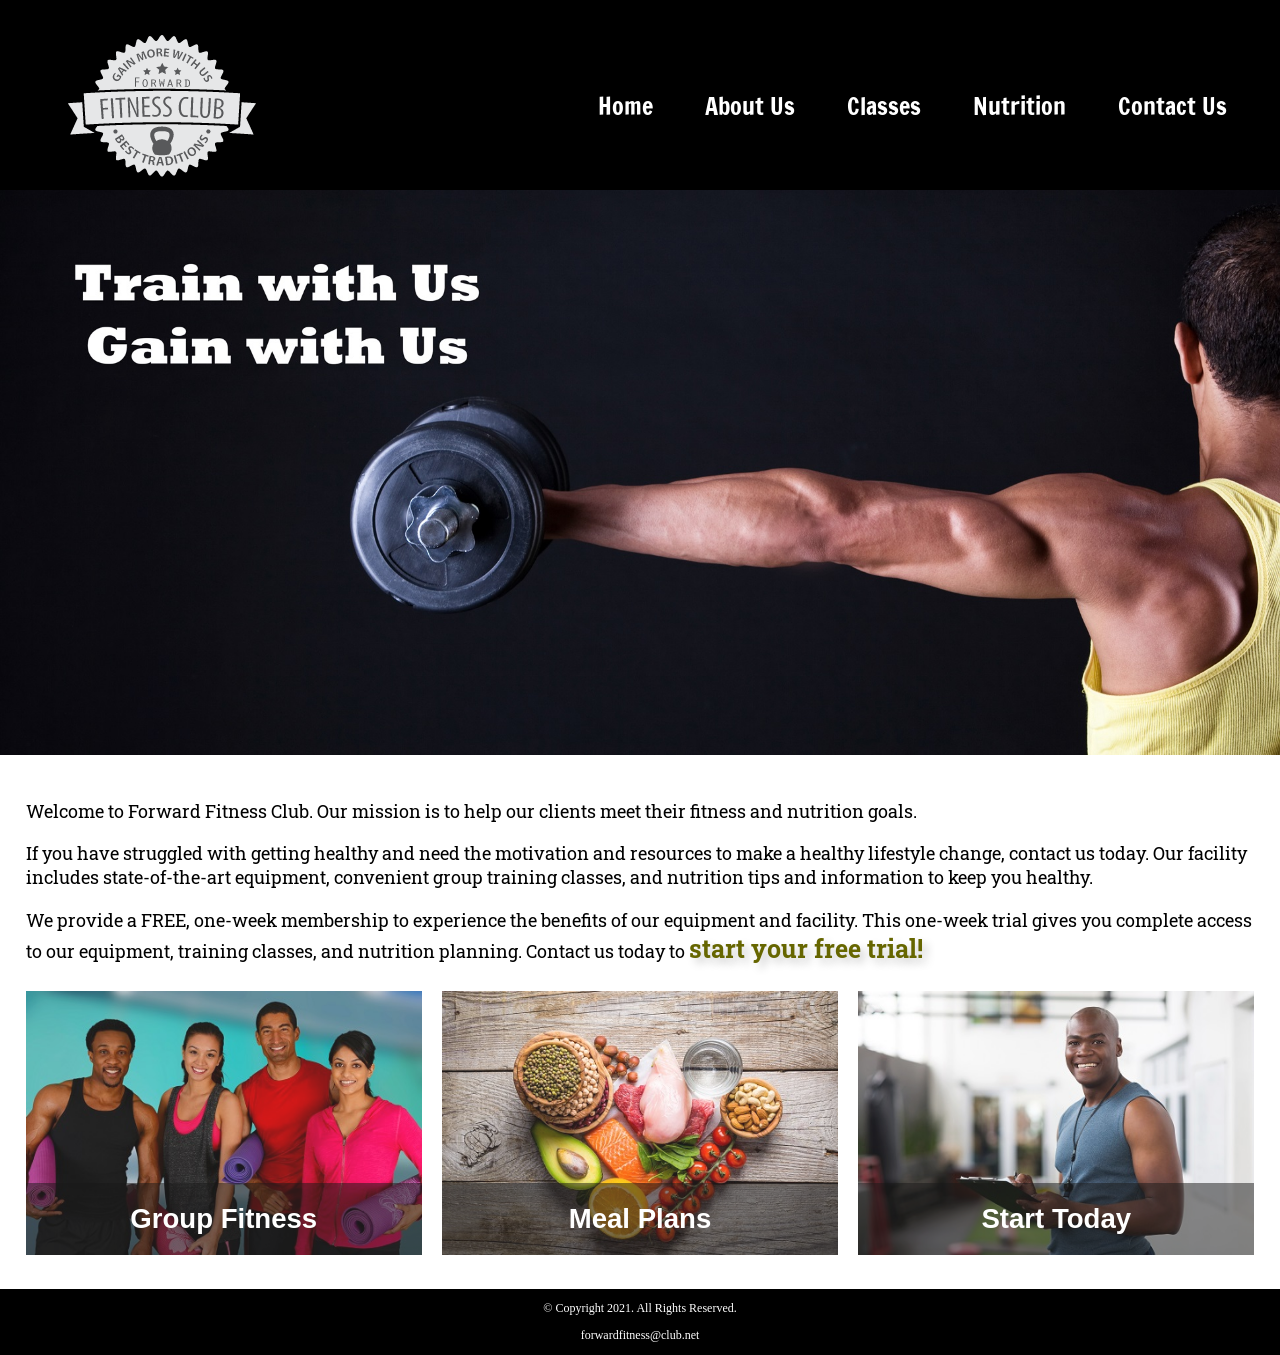
==== index.html @ bf9864a0 "Initial commit" ====
<!DOCTYPE html>
<!-- This website template was created by: Student's First Name Student's Last Name -->
<html lang="en">
<head>
	<title>Forward Fitness Club</title>
	<meta charset="utf-8">
    <link rel="stylesheet" href="css/styles.css">
    <meta name="viewport" content="width=device-width, initial-scale=1.0">
    <link href="https://fonts.googleapis.com/css?family=Francois+One|Roboto+Slab&display=swap" rel="stylesheet">
    <link rel="shortcut icon" href="images/favicon.ico">
	<link rel="icon" type="image/png" sizes="32x32" href="images/favicon-32.png">
    <link rel="apple-touch-icon" sizes="180x180" href="images/apple-touch-icon.png">
	<link rel="icon" sizes="192x192" href="images/android-chrome-192.png">
</head>
<body>

	<div id="container">
        
        <!-- Mobile Nav -->
        <nav class="mobile-nav">
            <div id="menu-links">
                <a href="index.html">Home</a>
                <a href="about.html">About Us</a>
                <a href="classes.html">Classes</a>
                <a href="nutrition.html">Nutrition</a>
                <a href="contact.html">Contact Us</a>
            </div>
            <a class="menu-icon" onclick="hamburger()">
                <div>&#9776;</div>
            </a>
        </nav>

		<!-- Use the header area for the website name or logo -->
		<header id="ffc-logo">
			<a href="index.html"><img src="images/forward-fitness-logo.png" alt="Forward Fitness Club logo"></a>
		</header>
		
		<!-- Tablet, Desktop Nav -->
		<nav class="tablet-desktop">
			<ul>
                <li><a href="index.html">Home</a></li> 
                <li><a href="about.html">About Us</a></li> 
                <li><a href="classes.html">Classes</a></li> 
                <li><a href="nutrition.html">Nutrition</a></li> 
                <li><a href="contact.html">Contact Us</a></li>
            </ul>
		</nav>
        
        <!-- Hero Image -->
        <div id="hero" class="tablet-desktop">
            <img src="images/hero-image.jpg" alt="left arm extended holding a weight">
        </div>
		
		<!-- Use the main area to add the main content of the webpage -->
		<main>
            
            <div class="mobile">
                
                <p>Welcome to Forward Fitness Club. Our mission is to  help our clients meet their fitness and nutrition goals.</p> 
                
                <h3>FREE One-Week Trial Membership!</h3>
                <p>Call Us Today to Get Started</p>
                <p class="tel-link"><a href="tel:8145559608">(814) 555-9608</a></p>
                
                <h4>Fitness Club Hours:</h4>
                <ul class="hours">
			         <li>Mon - Thu: 6:00am - 6:00pm</li>
			         <li>Friday: 6:00am - 4:00pm</li>
			         <li>Saturday: 8:00am - 6:00pm</li>
			         <li>Sunday: Closed</li>
                </ul>
            
            </div>
            
            <div class="tablet-desktop">
		
                <p>Welcome to Forward Fitness Club. Our mission is to  help our clients meet their fitness and nutrition goals.</p> 

                <p>If you have struggled with getting healthy and need the motivation and resources to make a healthy lifestyle change, contact us today. Our facility includes state-of-the-art equipment, convenient group training classes, and nutrition tips and information to keep you healthy.</p> 

                <p>We provide a FREE, one-week membership to experience the benefits of our equipment and facility. This one-week trial gives you complete access to our equipment, training classes, and nutrition planning. Contact us today to <span class="action">start your free trial!</span></p> 
                
            </div>
            
            <div class="grid">
                
                <figure class="frame">
                        <a href="classes.html"><img src="images/fitness-group.jpg" alt="group of fitness people"></a>
                        <figcaption class="pic-text">Group Fitness</figcaption>
                </figure>
                
                <figure class="frame">
                        <a href="nutrition.html"><img src="images/food-heart.jpg" alt="healthy food in the shape of a heart"></a>
                        <figcaption class="pic-text">Meal Plans</figcaption>
                </figure>
                
                <figure class="frame">
                        <a href="contact.html"><img src="images/personal-trainer.jpg" alt="personal trainer with a clipboard"></a>
                        <figcaption class="pic-text">Start Today</figcaption>
                </figure>
            
            </div>
			
		</main>
		
		<!-- Use the footer area to add webpage footer content -->
		<footer>
			<p>&copy; Copyright 2021. All Rights Reserved.</p>
			<p><a href="mailto:forwardfitness@club.net">forwardfitness@club.net</a></p>
		</footer>
	
	</div>
    
    <script src="scripts/script.js"></script>
	
</body>
</html>
---- css/styles.css ----
/*
Author:
Date:
File Name: styles.css
*/

/* CSS Reset */
body, header, nav, main, footer, h1, div, img, ul, figure, figcaption, section, article, aside, audio, video {
    margin: 0;
    padding: 0;
    border: 0;
}

/* Style rules for body and images */
body {
	background-color: #000;
}

img, video { 
    max-width: 100%;
    display: block;
}

/* Style rule for box sizing applies to all elements */
* {
  box-sizing: border-box;
}

/* Style rules for mobile viewport */

/* Style rule for header */
header {
    top: 0;
    background-color: #000;
    height: 190px;
}

header img {
    margin: 0 auto;
}

/* Style rules for hamburger menu */
.mobile-nav a {
    color: #fff;
    font-family: 'Francois One', sans-serif;
    text-align: center;  
    font-size: 2em;
    text-decoration: none;
    padding: 3%;
    display: block;
}

.mobile-nav a.menu-icon {
    display: block;
    position: absolute;
    right: 0;
    top: 0;
}

/* Show mobile class, hide tablet-desktop class and menu-links id */
.mobile {
    display: block;
}

.tablet-desktop, #menu-links {
    display: none;
}

/* Style rules for main content */
main {
    background-color: #fff;
    padding: 2%;
    font-size: 1.15em;
    font-family: 'Roboto Slab', serif;
}
 
video {
    margin: 0 auto 4%;
} 

.mobile h3 {
    text-shadow: 5px 5px 8px #ccc;
}

article {
    padding: 2%;
}

article h3 {
    text-align: center;
}

article img {
    margin: 0 auto;
}

article ul {
    margin-left: 10%; 
}

article:nth-of-type(2) {
    background-color: rgba(204, 204, 204, 0.3);
}

.tel-link {
    background-color: #404040;
    padding: 2%;
    margin: 0 auto;
    width: 80%;
    text-align: center;
    border-radius: 5px;
}

.tel-link a {
    color: #fff;
    text-decoration: none;
    font-size: 1.5em;
    display: block;
}

.hours {
    margin-left: 10%;
}

.action {
    font-size: 1.35em;
    color: #666600;
    font-weight: bold;
    text-shadow: 5px 5px 8px #ccc;
}

.frame {
    position: relative;
    max-width: 450px;
    margin: 2% auto;
}

.pic-text {
    position: absolute;
    bottom: 0;
    background: rgba(0, 0, 0, 0.5); 
    color: #fff;
    width: 100%;
    padding: 20px;
    text-align: center;
    font-family: Verdana, Arial, sans-serif;
    font-size: 1.5em;
    font-weight: bold;
}

#weights, #cardio, #training {
    margin: 0 2%;
}

.round {
    border-radius: 8px;
}

.external-link {
    color: #666600;
    font-weight: bold;
    text-decoration: none;
}

#contact {
    text-align: center;
}

#contact .contact-email-link {
    color: #666600;
    text-decoration: none;
}

.map {
    border: 2px solid #000;
    width: 95%;
    height: 50%;
}

#form {
    margin-top: 2%;
    background-color: #f2f2f2;
    padding: 2%;
}

#form h2 {
    text-align: center;
}

/* Style rules for form elements */
fieldset, input, select, textarea  { 
    margin-bottom: 2%;
}

fieldset legend {
    font-weight: bold;
    font-size: 1.25em;
}

label {
    display: block;
    padding-top: 3%;
}

form #submit {
    margin: 0 auto;
    border: none;
    display: block;
    padding: 2%;
    background-color: #b3b3b3;
    font-size: 1em;
    border-radius: 10px;
}

/* Style rules for footer content */
footer p {
    font-size: 0.75em;
    text-align: center;
    color: #fff;
    padding: 0 1em;
}

footer p a {
    color: #fff;
    text-decoration: none;
}

/* Media Query for Tablet Viewport */
@media screen and (min-width: 630px), print {
    
    /* Tablet Viewport: Show tablet-desktop class, hide mobile class */
    .tablet-desktop {
        display: block;
    }

    .mobile, .mobile-nav {
        display: none;
    }
    
    /* Tablet Viewport: Style rule for header */
    header {
        padding-bottom: 2%;
    }
    
    /* Tablet Viewport: Style rules for nav area */
    nav {
        padding: 1%;
        margin-bottom: 1%;
    }

    nav ul {
        list-style-type: none;
        text-align: center;
    }
    
    nav li {
        font-size: 1.5em;
        font-family: 'Francois One', sans-serif;
        display: inline-block;
        border-right: 1px solid #fff;
    }
    
    nav li:last-child {
        border-right: none;
    }
    
    nav li a {
        padding: 0.1em 0.75em;
        display: block;
        color: #fff;
        text-decoration: none;
    }
    
    /* Tablet Viewport: Style rules for main content area */
    main ul {
        margin: 0 0 4% 10%;
    }
    
    .grid {
        display: grid;
        grid-template-columns: auto auto auto;
        grid-gap: 20px;
    }
       
    .pic-text {
        font-size: 1em;  
        padding: 10px;
    } 
    
    aside {
        text-align: center;
        font-size: 1.25em;
        font-style: italic;
        font-weight: bold;
        padding: 2%;
        background-color: rgba(204, 204, 204, 0.5);
        box-shadow: 5px 5px 8px #000;
        text-shadow: 5px 5px 5px #b3b3b3;
        border-radius: 0 15px; 
    }
       
    .grid-item4 {
        grid-column: 1 / span 3;
    }
        
    #exercises {
        border-top: 1px solid #000;
        border-bottom: 1px solid #000;
        background: linear-gradient(to right, #ccc, #fff);
        background-color: #f2f2f2;
        padding: 1% 2%;
    }

    #exercises dt {
        font-weight: bold;
    }

    #exercises dd {
        padding: 0.5% 1% 2% 0;
    } 
    
    .viewex {
        font-weight: bold;
        cursor: pointer;
    }
    
    #example {
        display: none;
    }
    
    .tel-num {
        font-size: 1.25em;
    }
    
    .map {
        width: 600px;
        height: 450px;
    }
    
    /* Tablet Viewport: Style rules for table */
    table {
        border: 1px solid #000;
        border-collapse: collapse;
        margin: 0 auto;
        width: 100%;
    }
    
    caption {
        font-size: 1.5em;
        font-weight: bold;
        padding: 1%;
    }
    
    th, td {
        border: 1px solid #000;
        padding: 2%;
    }
    
    th {
        background-color: #000;
        color: #fff;
        font-size: 1.15em;
    }

    tr:nth-child(odd) {
        background-color: #ccc;
    }
    
    /* Tablet Viewport: Style rule for form element */
    form {
        width: 70%;
        margin: 0 auto;
    }
    
    /* Tablet Viewport: Animation */
    @-webkit-keyframes text-animation {
        0% { font-size: 1em; }
        50% { font-size: 2em; }
        100% { font-size: 1.35em; }
    }
    
    @keyframes text-animation {
        0% { font-size: 1em; }
        50% { font-size: 2em; }
        100% { font-size: 1.35em; }
    }
    
    figcaption {
        -webkit-animation-name: text-animation;
        animation-name: text-animation;
        -webkit-animation-delay: 3s;
        animation-delay: 3s;
        -webkit-animation-duration: 5s;
        animation-duration: 5s;
    }
    
}

/* Media Query for Desktop Viewport */
@media screen and (min-width: 1015px), print {
    
    /* Desktop Viewport: Style rule for header */
    header {
        width: 25%;
        float: left;
        padding-bottom: 0;
    }
    
    /* Desktop Viewport: Style rules for nav area */
    nav {
        float: right;
        width: 70%;
        margin: 4em 1em 0 0;
    }

    nav ul {
        text-align: right;
    }
    
    nav li {
        border: none;
    }

    nav li a {
        padding: 0.5em 1em;
    }
    
    nav li a:hover {
        color: #000;
        background-color: #fff;
        transform: scale(1.3);
    }
    
    /* Desktop Viewport: Style Rules for main content */
    main {
        clear: left;
    }
    
    main h1 {
        font-size: 1.8em;
    }
    
    article h3 {
        font-size: 1.75em;
    }
    
    .pic-text {
        font-size: 1.5em;  
        padding: 20px;
    }
    
    .frame  {
        opacity: 0.9;
    }
    
    .frame:hover {
        opacity: 1;
        box-shadow: 8px 8px 10px #808080;
        transform: translateY(10px);
    }
    
    #weights, #cardio, #training {
        width: 29%;
        float: left;
        margin: 0 2%;
    }

    #exercises {
        clear: left;
    }
    
   .offer:hover {
        transform: scale(1.25);
        cursor: pointer;
    }
    
    /* Desktop Viewport: Style rules for form elements */
    form {
        width: auto;
    }
    
    .form-grid {
        display: grid;
        grid-template-columns: auto auto auto;
        grid-gap: 20px; 
    }
    
    .btn {
        grid-column: 1 / span 3;
    }
    
}

/* Media Query for Large Desktop Viewports */
@media screen and (min-width: 1921px) {
 
    #container {
        width: 1920px;
        margin: 0 auto;
    }
    
    table {
        width: 80%;
    }
    
}

/* Media Query for Print */
@media print {
    
    body {
        background-color: #fff;
        color: #000;
    }
    
}
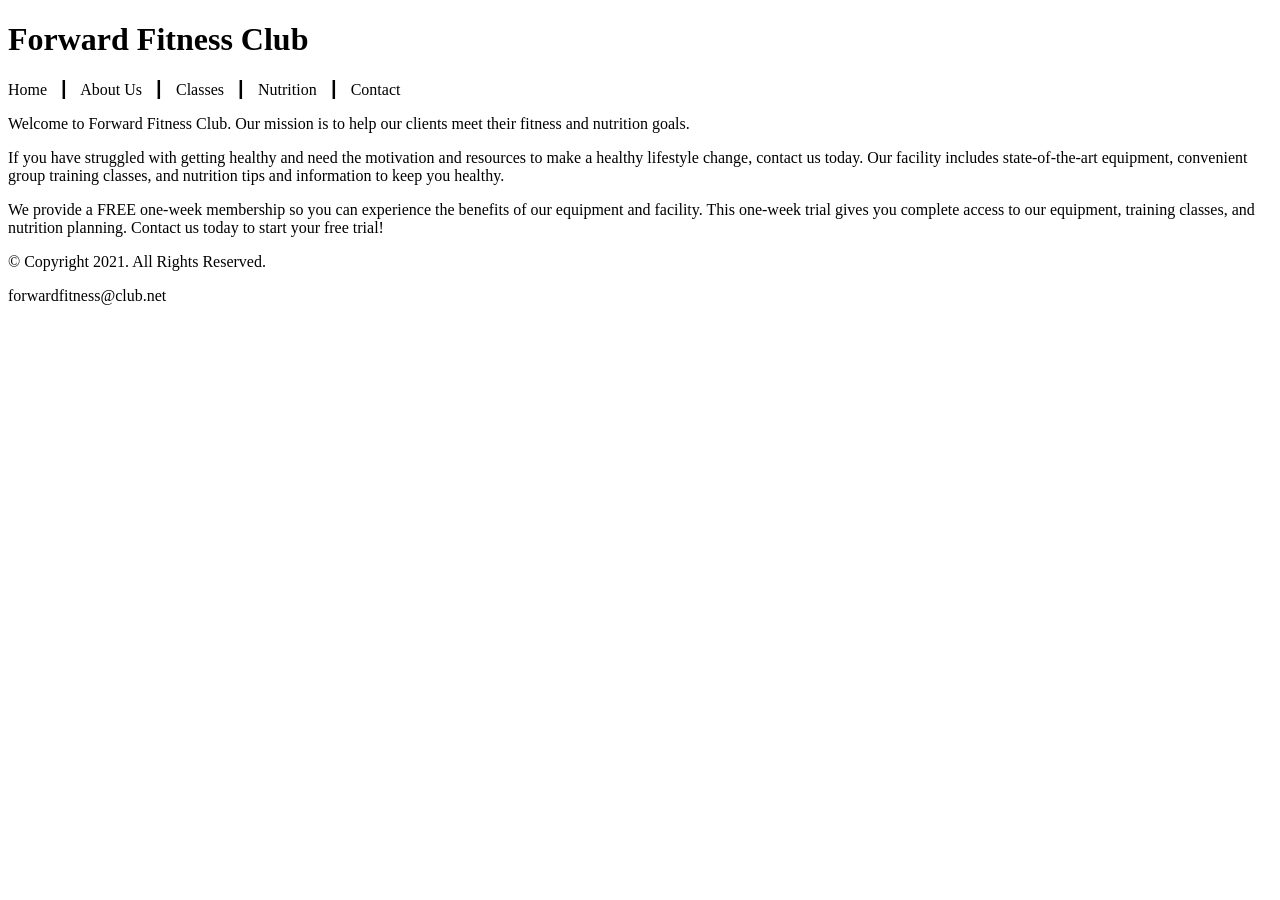
==== commit 3111dcdb: "Chapter 2" ====
--- a/index.html
+++ b/index.html
@@ -1,117 +1,41 @@
-<!DOCTYPE html>
-<!-- This website template was created by: Student's First Name Student's Last Name -->
-<html lang="en">
-<head>
-	<title>Forward Fitness Club</title>
-	<meta charset="utf-8">
-    <link rel="stylesheet" href="css/styles.css">
-    <meta name="viewport" content="width=device-width, initial-scale=1.0">
-    <link href="https://fonts.googleapis.com/css?family=Francois+One|Roboto+Slab&display=swap" rel="stylesheet">
-    <link rel="shortcut icon" href="images/favicon.ico">
-	<link rel="icon" type="image/png" sizes="32x32" href="images/favicon-32.png">
-    <link rel="apple-touch-icon" sizes="180x180" href="images/apple-touch-icon.png">
-	<link rel="icon" sizes="192x192" href="images/android-chrome-192.png">
-</head>
-<body>
-
-	<div id="container">
-        
-        <!-- Mobile Nav -->
-        <nav class="mobile-nav">
-            <div id="menu-links">
-                <a href="index.html">Home</a>
-                <a href="about.html">About Us</a>
-                <a href="classes.html">Classes</a>
-                <a href="nutrition.html">Nutrition</a>
-                <a href="contact.html">Contact Us</a>
-            </div>
-            <a class="menu-icon" onclick="hamburger()">
-                <div>&#9776;</div>
-            </a>
-        </nav>
-
-		<!-- Use the header area for the website name or logo -->
-		<header id="ffc-logo">
-			<a href="index.html"><img src="images/forward-fitness-logo.png" alt="Forward Fitness Club logo"></a>
-		</header>
-		
-		<!-- Tablet, Desktop Nav -->
-		<nav class="tablet-desktop">
-			<ul>
-                <li><a href="index.html">Home</a></li> 
-                <li><a href="about.html">About Us</a></li> 
-                <li><a href="classes.html">Classes</a></li> 
-                <li><a href="nutrition.html">Nutrition</a></li> 
-                <li><a href="contact.html">Contact Us</a></li>
-            </ul>
-		</nav>
-        
-        <!-- Hero Image -->
-        <div id="hero" class="tablet-desktop">
-            <img src="images/hero-image.jpg" alt="left arm extended holding a weight">
-        </div>
-		
-		<!-- Use the main area to add the main content of the webpage -->
-		<main>
-            
-            <div class="mobile">
-                
-                <p>Welcome to Forward Fitness Club. Our mission is to  help our clients meet their fitness and nutrition goals.</p> 
-                
-                <h3>FREE One-Week Trial Membership!</h3>
-                <p>Call Us Today to Get Started</p>
-                <p class="tel-link"><a href="tel:8145559608">(814) 555-9608</a></p>
-                
-                <h4>Fitness Club Hours:</h4>
-                <ul class="hours">
-			         <li>Mon - Thu: 6:00am - 6:00pm</li>
-			         <li>Friday: 6:00am - 4:00pm</li>
-			         <li>Saturday: 8:00am - 6:00pm</li>
-			         <li>Sunday: Closed</li>
-                </ul>
-            
-            </div>
-            
-            <div class="tablet-desktop">
-		
-                <p>Welcome to Forward Fitness Club. Our mission is to  help our clients meet their fitness and nutrition goals.</p> 
-
-                <p>If you have struggled with getting healthy and need the motivation and resources to make a healthy lifestyle change, contact us today. Our facility includes state-of-the-art equipment, convenient group training classes, and nutrition tips and information to keep you healthy.</p> 
-
-                <p>We provide a FREE, one-week membership to experience the benefits of our equipment and facility. This one-week trial gives you complete access to our equipment, training classes, and nutrition planning. Contact us today to <span class="action">start your free trial!</span></p> 
-                
-            </div>
-            
-            <div class="grid">
-                
-                <figure class="frame">
-                        <a href="classes.html"><img src="images/fitness-group.jpg" alt="group of fitness people"></a>
-                        <figcaption class="pic-text">Group Fitness</figcaption>
-                </figure>
-                
-                <figure class="frame">
-                        <a href="nutrition.html"><img src="images/food-heart.jpg" alt="healthy food in the shape of a heart"></a>
-                        <figcaption class="pic-text">Meal Plans</figcaption>
-                </figure>
-                
-                <figure class="frame">
-                        <a href="contact.html"><img src="images/personal-trainer.jpg" alt="personal trainer with a clipboard"></a>
-                        <figcaption class="pic-text">Start Today</figcaption>
-                </figure>
-            
-            </div>
-			
-		</main>
-		
-		<!-- Use the footer area to add webpage footer content -->
-		<footer>
-			<p>&copy; Copyright 2021. All Rights Reserved.</p>
-			<p><a href="mailto:forwardfitness@club.net">forwardfitness@club.net</a></p>
-		</footer>
-	
-	</div>
-    
-    <script src="scripts/script.js"></script>
-	
-</body>
+<!DOCTYPE html>
+<!-- This website template was created by: Student’s First Name Student’s Last Name -->
+<html lang="en">
+<head>
+    <meta charset="UTF-8">
+    <meta http-equiv="X-UA-Compatible" content="IE=edge">
+    <meta name="viewport" content="width=device-width, initial-scale=1.0">
+    <title>Forward Fitness Club</title>
+</head>
+<body>
+    <!--Use the header area for the website name or logo-->
+    <header>
+        <h1>Forward Fitness Club</h1>
+    </header>
+
+    <!-- Use the nav area to add hyperlinks to other pages within the website -->
+    <nav>
+        <p>Home &nbsp; &#9475; &nbsp;
+        About Us &nbsp; &#9475; &nbsp;
+        Classes &nbsp; &#9475; &nbsp;
+        Nutrition &nbsp; &#9475; &nbsp;
+        Contact</p>
+    </nav>
+
+    <!--Use the main area to add the main content of the webpage-->
+    <main>
+        <p>Welcome to Forward Fitness Club. Our mission is to help our clients meet their fitness and nutrition goals.</p>
+
+        <p>If you have struggled with getting healthy and need the motivation and resources to make a healthy lifestyle change, contact us today. Our facility includes state-of-the-art equipment, convenient group training classes, and nutrition tips and information to keep you healthy.</p>
+
+        <p>We provide a FREE one-week membership so you can experience the benefits of our equipment and facility. This one-week trial gives you complete access to our equipment, training classes, and nutrition planning. Contact us today to start your free trial!</p>
+    </main>
+
+    <!--Use the footer area to add the footer content of the webpage-->
+    <footer>
+        <p>&copy; Copyright 2021. All Rights Reserved.</p>
+        <p>forwardfitness@club.net</p>
+    </footer>
+    
+</body>
 </html>
